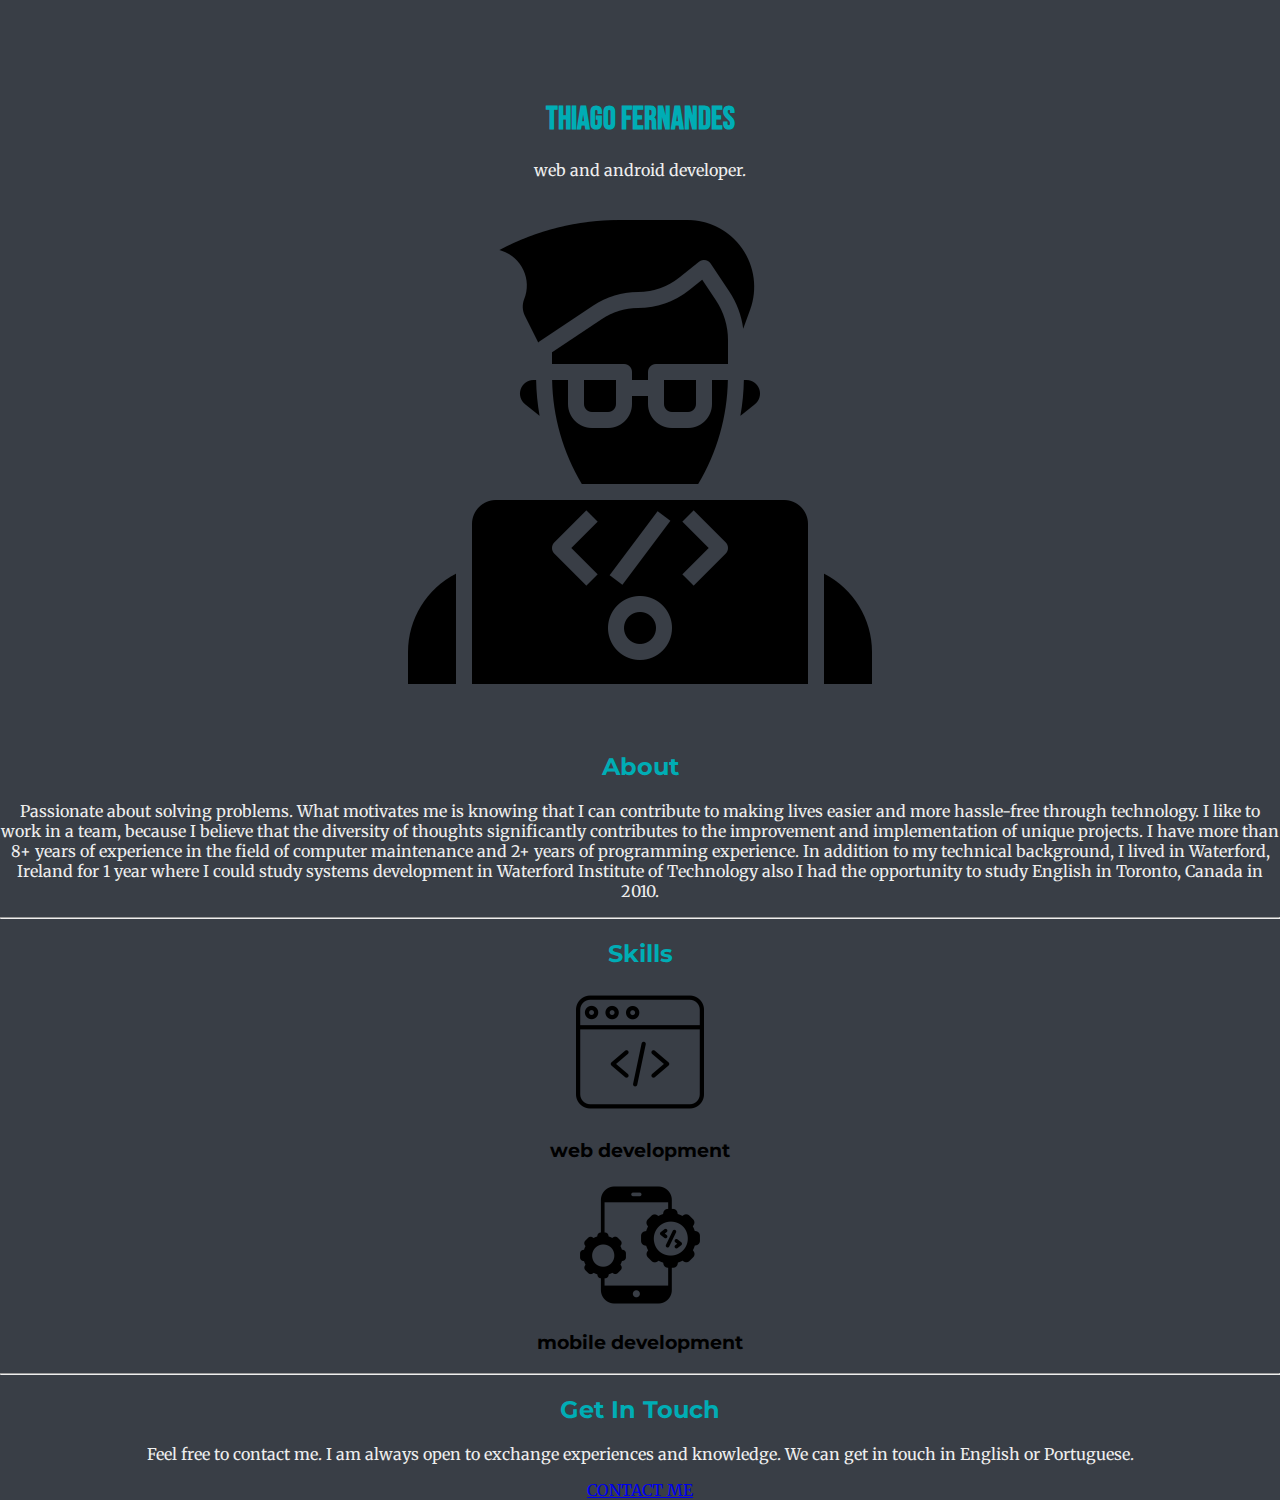
==== index.html @ 74f0f34c "Update index.html" ====
<!DOCTYPE html>
<html lang="en" dir="ltr">

<head>
  <meta charset="utf-8">
  <title>Thiago Fernandes</title>
  <link rel="stylesheet" href="CSS/styles.css">
  <link rel="icon" href="favicon.ico">
  <link rel="preconnect" href="https://fonts.googleapis.com">
  <link rel="preconnect" href="https://fonts.gstatic.com" crossorigin>
  <link href="https://fonts.googleapis.com/css2?family=Bebas+Neue&family=Merriweather&family=Montserrat&display=swap" rel="stylesheet">
</head>

<body>
  <div class="top-container">
    <h1>Thiago Fernandes</h1>
    <div class="description">
      <p>web and android developer.</p>
    </div>
    <img src="images/3242244.png" alt="3242244-img">
  </div>
  <div class="middle-container">
    <div class="profile">
      <img src="" alt="">
      <h2>About</h2>
      <p>Passionate about solving problems. What motivates me is knowing that I can contribute to making lives easier and more hassle-free through technology. I like to work in a team, because I believe that the diversity of thoughts significantly
        contributes to the improvement and implementation of unique projects. I have more than 8+ years of experience in the field of computer maintenance and 2+ years of programming experience.

        In addition to my technical background, I lived in Waterford, Ireland for 1 year where I could study systems development in Waterford Institute of Technology also I had the opportunity to study English in Toronto, Canada in 2010.

      </p>
    </div>
    <hr>
    <div class="skills">
      <h2>Skills</h2>
      <div class="skill-row">
        <img class="" src="images/web-dev.png" alt="web-dev height=" 10%" width="10%"">
        <h3>web development</h3>
      </div>
      <div class=" skill-row">
        <img class="" src="images/mobile-dev.png" alt="mobile.dev" height="10%" width="10%">
        <h3>mobile development</h3>
      </div>
    </div>
    <hr>
    <div class="contact-me">
      <h2>Get In Touch</h2>
      <p>Feel free to contact me. I am always open to exchange experiences and knowledge. We can get in touch in English or Portuguese.</p>
      <a class="btn" href="mailto:tfc.souza@gmail.com">CONTACT ME</a>
    </div>
  </div>


  <div class="bottom-container">
    <a class="footer-link" href="https://www.linkedin.com/in/thiagofernanddes">LinkedIn</a>
    <a class="footer-link" href="https://github.com/tfernanddes">gitHub</a>
    <a class="footer-link" href="https://www.instagram.com/thiagofernanddes/">Instagram</a>
    <p>© Thiago Fernandes.</p>
  </div>


</body>

</html>
---- CSS/styles.css ----
body {
  margin: 0;
  text-align: center;
  font-family: 'Merriweather', serif;
}

h1 {
  margin-top: 0;
  font-family: 'Bebas Neue', cursive;
  color: #00ADB5;
}

h2 {
  font-family: 'Montserrat', sans-serif;
    color: #00ADB5;
}

h3 {
  font-family: 'Montserrat', sans-serif;
}

div {
  background-color: #393E46;
}

p {
  color: #EEEEEE;
}


.description {
  color: #00ADB5;
}

.top-container {
  position: relative;
  padding-top: 100px;
}

.bottom-container {
  margin-bottom: 0;
  position: fixed;
}



.top-cloud {
  position: absolute;
  right: 300px;
  top: 50px;
}

.bottom-cloud {
  position: absolute;
  left: 300px;
  bottom: 300px;
}
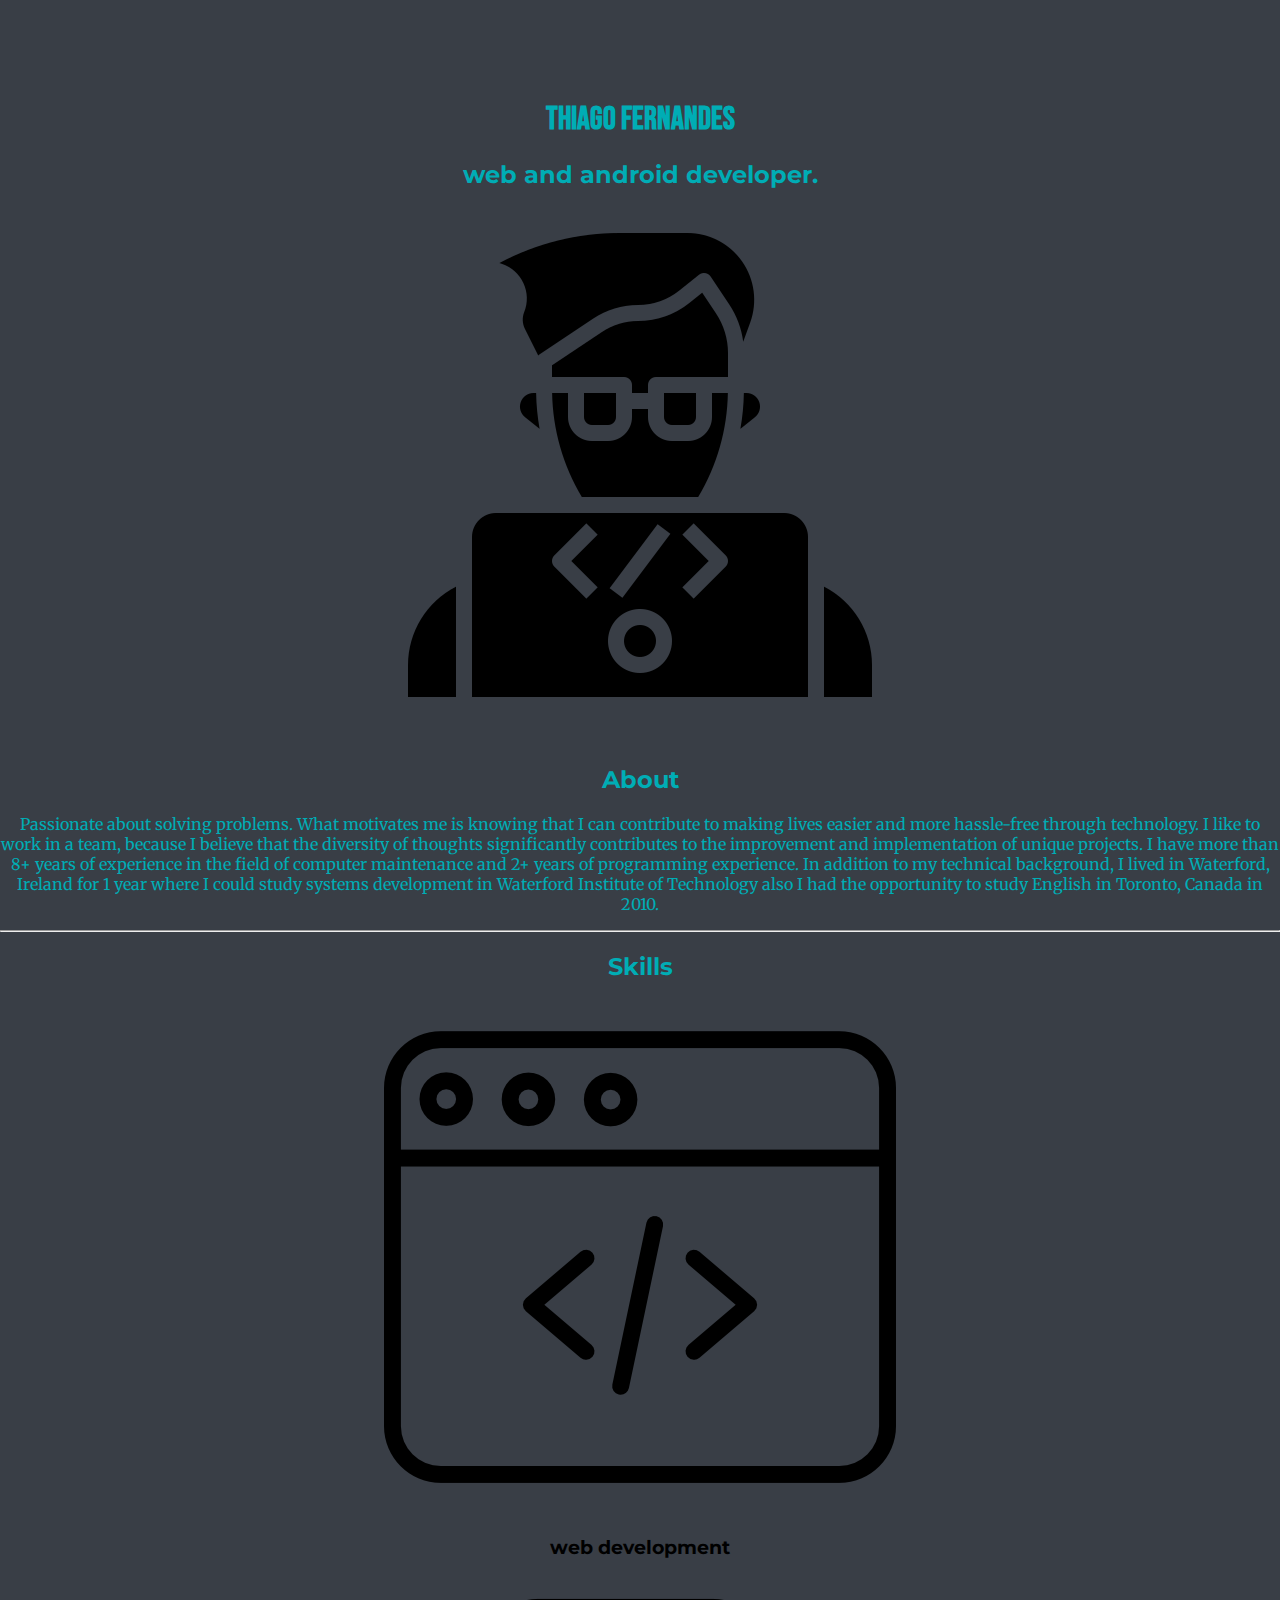
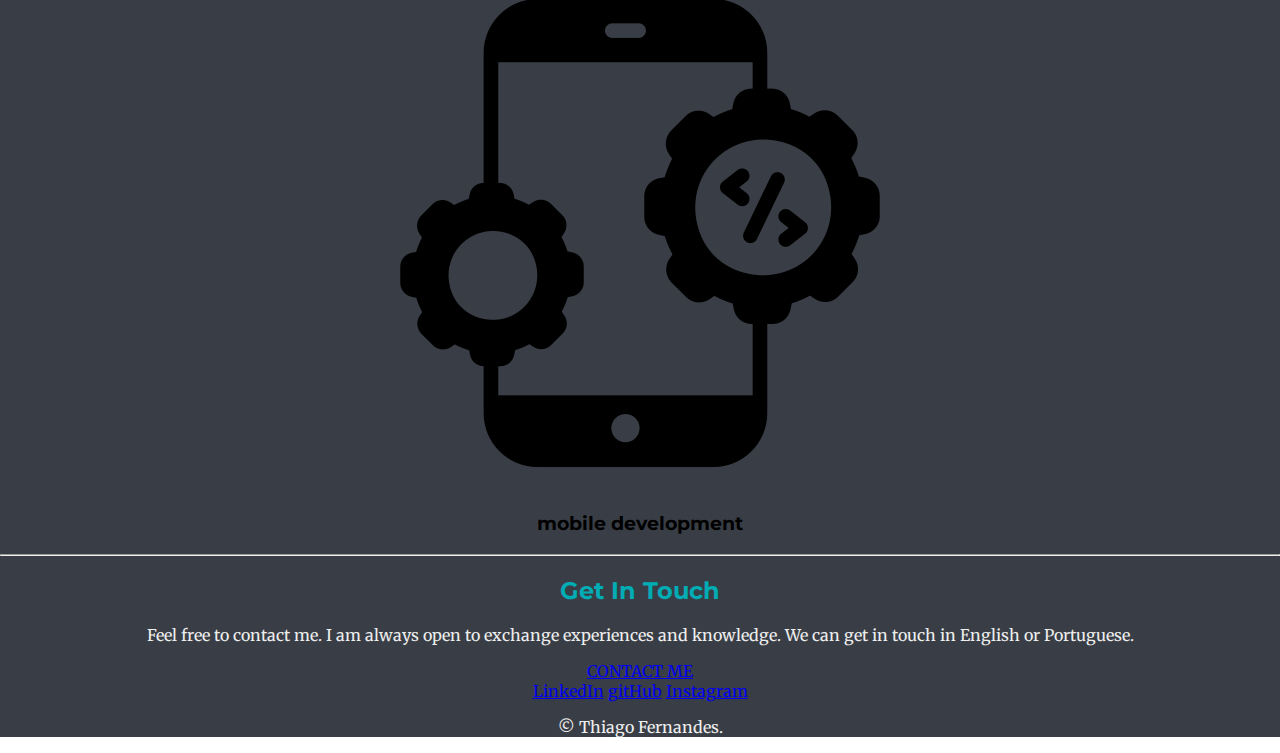
==== commit bb2a7c23: "Update index.html" ====
--- a/index.html
+++ b/index.html
@@ -15,7 +15,7 @@
   <div class="top-container">
     <h1>Thiago Fernandes</h1>
     <div class="description">
-      <p>web and android developer.</p>
+      <h2>web and android developer.</h2>
     </div>
     <img src="images/3242244.png" alt="3242244-img">
   </div>
@@ -23,7 +23,7 @@
     <div class="profile">
       <img src="" alt="">
       <h2>About</h2>
-      <p>Passionate about solving problems. What motivates me is knowing that I can contribute to making lives easier and more hassle-free through technology. I like to work in a team, because I believe that the diversity of thoughts significantly
+      <p class="description">Passionate about solving problems. What motivates me is knowing that I can contribute to making lives easier and more hassle-free through technology. I like to work in a team, because I believe that the diversity of thoughts significantly
         contributes to the improvement and implementation of unique projects. I have more than 8+ years of experience in the field of computer maintenance and 2+ years of programming experience.
 
         In addition to my technical background, I lived in Waterford, Ireland for 1 year where I could study systems development in Waterford Institute of Technology also I had the opportunity to study English in Toronto, Canada in 2010.
@@ -34,11 +34,11 @@
     <div class="skills">
       <h2>Skills</h2>
       <div class="skill-row">
-        <img class="" src="images/web-dev.png" alt="web-dev height=" 10%" width="10%"">
+        <img class="web-img" src="images/web-dev.png" alt="web-dev">
         <h3>web development</h3>
       </div>
-      <div class=" skill-row">
-        <img class="" src="images/mobile-dev.png" alt="mobile.dev" height="10%" width="10%">
+      <div class="skill-row">
+        <img class="mobile-img" src="images/mobile-dev.png" alt="mobile.dev">
         <h3>mobile development</h3>
       </div>
     </div>
@@ -51,12 +51,13 @@
   </div>
 
 
-  <div class="bottom-container">
-    <a class="footer-link" href="https://www.linkedin.com/in/thiagofernanddes">LinkedIn</a>
-    <a class="footer-link" href="https://github.com/tfernanddes">gitHub</a>
-    <a class="footer-link" href="https://www.instagram.com/thiagofernanddes/">Instagram</a>
+<div class="bottom-">
+    <a class="footer-link" href="https://www.linkedin.com/in/thiago-fernanddes/" target="_blank">LinkedIn</a>
+    <a class="footer-link" href="https://github.com/tfernanddes" target="_blank">gitHub</a>
+    <a class="footer-link" href="https://www.instagram.com/thiagofernanddes/ "target="_blank">Instagram</a>
     <p>© Thiago Fernandes.</p>
   </div>
+
 
 
 </body>
